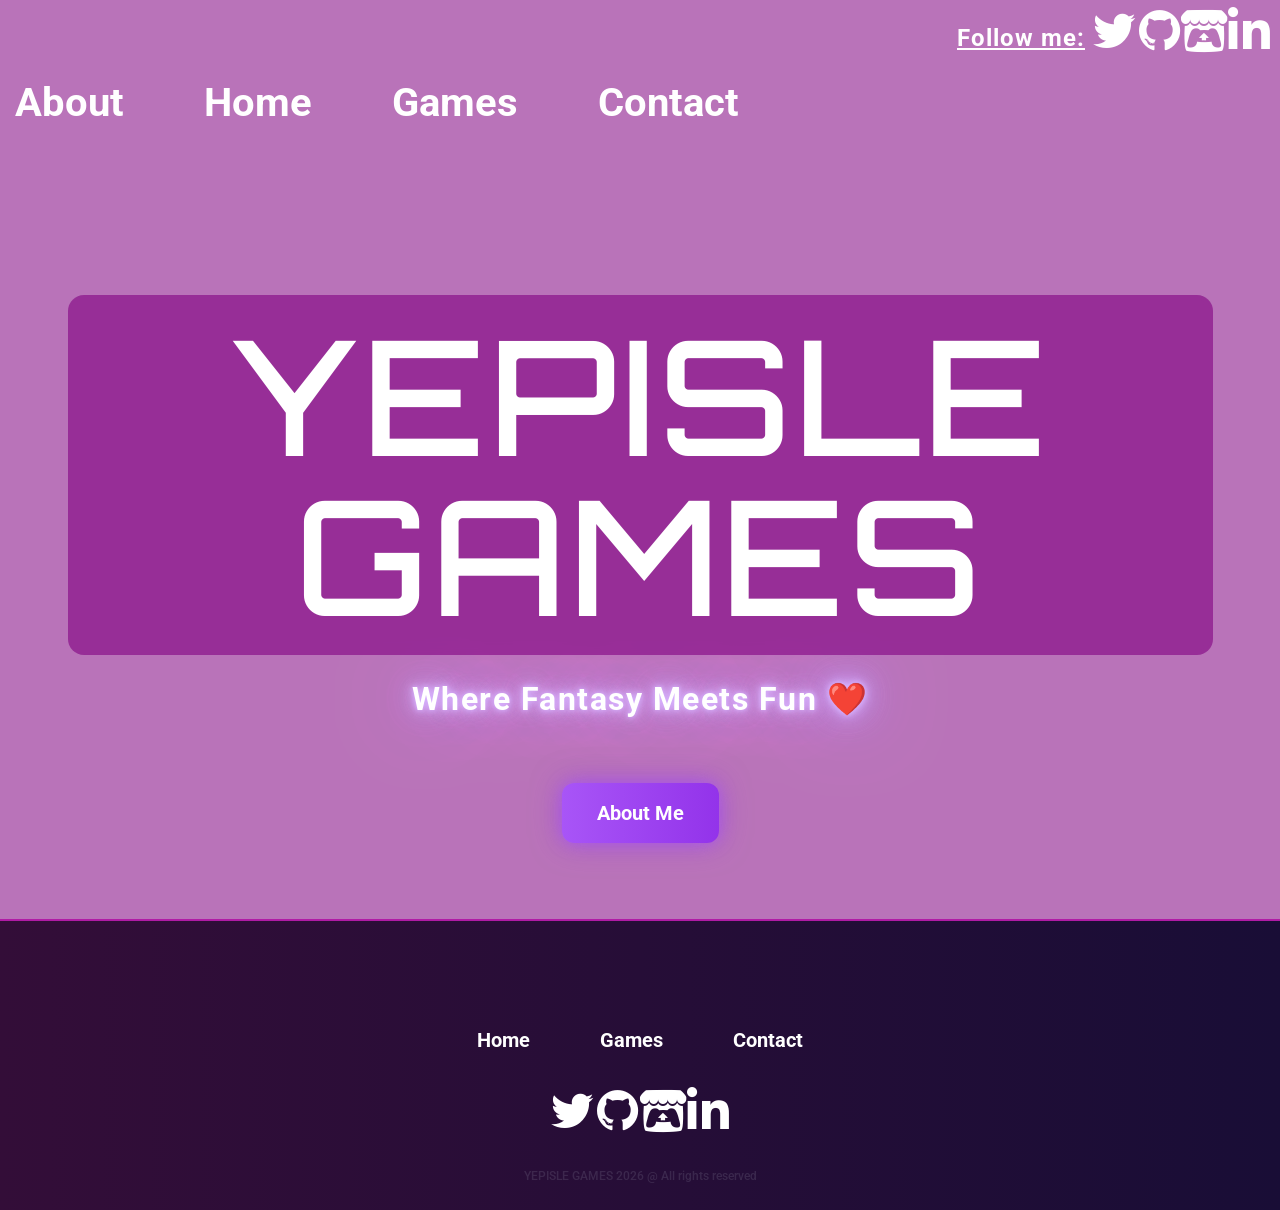
==== index.html @ f9cee33e "Add files via upload" ====
﻿ <!DOCTYPE html>
<html lang="zxx">
<head>
	<title>Yepisle Games</title>
	<meta charset="UTF-8">
	<meta name="description" content="EndGam Gaming Magazine Template">
	<meta name="keywords" content="endGam,gGaming, magazine, html">
	<meta name="viewport" content="width=device-width, initial-scale=1.0">
	<!-- Favicon -->
	<link href="img/icon.ico" rel="shortcut icon"/>

	<!-- Google Font -->
	<link href="https://fonts.googleapis.com/css?family=Roboto:400,400i,500,500i,700,700i,900,900i" rel="stylesheet">
	<link rel="stylesheet" href="https://cdnjs.cloudflare.com/ajax/libs/font-awesome/6.4.0/css/all.min.css">
	<link href="https://fonts.googleapis.com/css2?family=Orbitron:wght@600;800&display=swap" rel="stylesheet">


	<!-- Stylesheets -->
	<link rel="stylesheet" href="css/bootstrap.min.css"/>
	<link rel="stylesheet" href="css/font-awesome.min.css"/>
	<link rel="stylesheet" href="css/slicknav.min.css"/>
	<link rel="stylesheet" href="css/owl.carousel.min.css"/>
	<link rel="stylesheet" href="css/magnific-popup.css"/>
	<link rel="stylesheet" href="css/animate.css"/>

	<!-- Main Stylesheets -->
	<link rel="stylesheet" href="css/style.css"/>
	<style>
   @keyframes neonPulse {
    0% {
        text-shadow:
        0 0 5px #ff00ff,
        0 0 10px #ff00ff,
        0 0 20px #ff00ff;
        opacity: 0.8;
    }
    50% {
        text-shadow:
        0 0 10px #ff00ff,
        0 0 20px #ff00ff,
        0 0 40px #ff00ff,
        0 0 80px #ff00ff;
        opacity: 1;
    }
    100% {
        text-shadow:
        0 0 5px #ff00ff,
        0 0 10px #ff00ff,
        0 0 20px #ff00ff;
        opacity: 0.85;
    }


}
@keyframes purpleNeon {
  0% {
    text-shadow:
      0 0 6px #a855f7,
      0 0 12px #9333ea,
      0 0 24px #7c3aed;
    opacity: 0.85;
  }
  100% {
    text-shadow:
      0 0 10px #c084fc,
      0 0 20px #a855f7,
      0 0 40px #7c3aed,
      0 0 80px #6d28d9;
    opacity: 1;
  }
}
.hero-title {
  font-family: 'Orbitron', sans-serif;
  font-size: 64px;
  letter-spacing: 4px;
  text-transform: uppercase;
  color: #f5e9ff;
  animation: purpleNeon 2.5s infinite alternate;
  background: rgba(120, 60, 180, 0.15);
  padding: 20px 40px;
  border-radius: 16px;
  backdrop-filter: blur(6px);
}
.hero-title {
  margin-top: 93px;
}

/* Neon efektli slogan */

/* Neon efektli slogan açık mor */
.hero-slogan {
    color: #fff; /* ana yazı beyaz */
    font-size: 32px;
    font-weight: bold;
    text-align: center;
    margin-top: 20px;
    letter-spacing: 1.5px;
    text-shadow:
        0 0 5px #d8b3ff,
        0 0 10px #d8b3ff,
        0 0 20px #d8b3ff,
        0 0 40px #b788ff,
        0 0 80px #b788ff;
    animation: neonGlow 2s ease-in-out infinite alternate;
}

/* Neon parlama animasyonu */
@keyframes neonGlow {
    0% {
        text-shadow:
            0 0 5px #d8b3ff,
            0 0 10px #d8b3ff,
            0 0 20px #d8b3ff,
            0 0 40px #b788ff,
            0 0 80px #b788ff;
    }
    50% {
        text-shadow:
            0 0 10px #d8b3ff,
            0 0 20px #d8b3ff,
            0 0 30px #d8b3ff,
            0 0 50px #b788ff,
            0 0 100px #b788ff;
    }
    100% {
        text-shadow:
            0 0 5px #d8b3ff,
            0 0 10px #d8b3ff,
            0 0 20px #d8b3ff,
            0 0 40px #b788ff,
            0 0 80px #b788ff;
    }
}
.hero-btn {
    display: inline-block;
    margin-top: 30px;
    padding: 15px 35px;
    font-size: 20px;
    font-weight: bold;
    color: #fff;
    background: linear-gradient(90deg, #a855f7, #9333ea);
    border-radius: 12px;
    text-decoration: none;
    box-shadow: 0 0 15px rgba(168, 85, 247, 0.7), 0 0 30px rgba(147, 51, 234, 0.5);
    transition: all 0.3s ease-in-out;
}

.hero-btn:hover {
    transform: translateY(-5px);
    box-shadow: 0 0 25px rgba(168, 85, 247, 0.9), 0 0 50px rgba(147, 51, 234, 0.7);
}



.video-hero {
    position: relative;
    overflow: hidden;
}

.bg-video {
    position: absolute;
    top: 50%;
    left: 50%;
    min-width: 100%;
    min-height: 100%;
    transform: translate(-50%, -50%);
    object-fit: cover;
    z-index: -2;
}

/* Dark overlay — yazıların okunaklı kalması için */
.video-hero::after {
    content: "";
    position: absolute;
    inset: 0;
    background: rgba(128, 0, 128, 0.55); /* Siyah yerine mor overlay */
    z-index: -1;
}

/* Yazıları öne al */
.video-hero .container {
    position: relative;
    z-index: 5;
}


    .main-menu {
    display: flex; /* linkleri yatay sırala */
    gap: 40px; /* linkler arasındaki boşluk, isteğe göre değiştir */
    list-style: none; /* bulletları kaldır */
    margin: 0;
    padding: 0;
}

.main-menu li a {
    text-decoration: none;
    color: #fff;
    font-weight: bold;
    font-size: 40px;
    padding: 0; /* varsa ekstra padding’i sıfırla */
}


.hero-title {
  font-family: 'Orbitron', sans-serif;
  font-size: 64px;
  letter-spacing: 4px;
  text-transform: uppercase;
  color: #f5e9ff;
  animation: purpleNeon 2.5s infinite alternate;

  /* Yeni ekleme: arka plan mor */
  background: rgba(128, 0, 128, 0.6); /* Mor, yarı şeffaf */
  padding: 20px 40px;
  border-radius: 16px;
  backdrop-filter: blur(6px);
  margin-top: 93px;
}
</style>

	<!--[if lt IE 9]>
		  <script src="https://oss.maxcdn.com/html5shiv/3.7.2/html5shiv.min.js"></script>
	  <script src="https://oss.maxcdn.com/respond/1.4.2/respond.min.js"></script>
	<![endif]-->

</head>
<body>
	<!-- Page Preloder -->
	<div id="preloder">
		<div class="loader"></div>
	</div>

	<!-- Header section -->
	<header class="header-section">
		<div class="header-warp">
			<div class="header-social d-flex justify-content-end">
				<p style="color: #fff; text-decoration: underline; font-weight: bold; font-size: 24px; letter-spacing: 1px;">Follow me:</p>


				
				<a href="https://x.com/yepislegames"target="_blank"><i class="fa fa-twitter fa-4x"></i></a>
				<a href="https://github.com/yepislegames"target="_blank"><i class="fa fa-github fa-4x"></i></a>
				<a href="https://yepislegames.itch.io/" target="_blank">
                   <i class="fab fa-itch-io fa-4x"></i> 
                 </a>
				  <a href="https://www.linkedin.com/in/yepisle-games-550ba0385/" target="_blank">
                    <i class="fab fa-linkedin fa-4x"></i>
                  </a>
			</div>
			<div class="header-bar-warp d-flex">
				<!-- site logo -->
				<a href="index.html" class="site-logo">
					<img src="./img/logo.png" alt="" style="width:300px; height:auto; 
                    filter: brightness(1.2) drop-shadow(0 0 10px rgba(255,255,255,0.5));animation: neonPulse 2.2s infinite alternate;">
					
                
                     
				</a>
				<nav class="top-nav-area w-100">
					
					<!-- Menu -->
					<!-- Menu -->
                  <ul class="main-menu primary-menu" style="display:flex; gap:40px; list-style:none; margin:0; padding:0;">
                    <li><a href="About.html" style="font-size: 40px; font-weight: bold; color:#fff; text-decoration:none;">About</a></li>
                     <li><a href="index.html" style="font-size: 40px; font-weight: bold; color:#fff; text-decoration:none;">Home</a></li>
                     <li><a href="games.html" style="font-size: 40px; font-weight: bold; color:#fff; text-decoration:none;">Games</a></li>
                     <li><a href="contact.html" style="font-size: 40px; font-weight: bold; color:#fff; text-decoration:none;">Contact</a></li>
</ul>

				</nav>
			</div>
		</div>
	</header>
	<!-- Header section end -->


	<!-- Hero section -->
	<section class="hero-section overflow-hidden">
		<div class="hero-slider owl-carousel">
			<div class="hero-item set-bg d-flex align-items-center justify-content-center text-center video-hero" >
			
				<div class="container">

					<h2 class="hero-title"class="hero-title">
                    YEPISLE GAMES
                    </h2>


					 <div class="hero-slogan">
                        Where Fantasy Meets Fun ❤️
                     </div>
                    <div style="
                       text-align: center;       /* ortalamak için */
                       color: #fff;              /* beyaz yazı */
                       font-size: 32px;          /* istediğin boyut */
                      font-weight: 800;         /* kalın yazı */
                     margin: 0 auto 30px auto; /* üstten ve alttan boşluk */
                    ">
                        
                     </div>

					<a href="About.html" class="hero-btn">About Me</a>

				</div>
			</div>
			
	</section>
	<!-- Hero section end-->


	<!-- Intro section end -->


	


	


	


	<!-- Footer section -->
	<footer class="footer-section">
		<div class="container">
			
			<a href="#" class="footer-logo">
				<img src="./img/logo.png" alt="">
			</a>
			<ul class="main-menu footer-menu" style="display:flex; justify-content:center; gap:30px; list-style:none; margin:20px 0; padding:0;">
                <li><a href="index.html" style="color:#fff; font-weight:bold; font-size:20px; text-decoration:none;">Home</a></li>
                 <li><a href="games.html" style="color:#fff; font-weight:bold; font-size:20px; text-decoration:none;">Games</a></li>
                <li><a href="contact.html" style="color:#fff; font-weight:bold; font-size:20px; text-decoration:none;">Contact</a></li>
           </ul>

			<div class="footer-social d-flex justify-content-center">
				<a href="https://x.com/yepislegames"target="_blank"><i class="fa fa-twitter fa-4x"></i></a>
				<a href="https://github.com/yepislegames"target="_blank"><i class="fa fa-github fa-4x"></i></a>
                <a href="https://yepislegames.itch.io/" target="_blank">
                   <i class="fab fa-itch-io fa-4x"></i> 
                 </a> 
				  <a href="https://www.linkedin.com/in/yepisle-games-550ba0385/" target="_blank">
                    <i class="fab fa-linkedin fa-4x"></i>
                  </a>
                
			</div>
			<div class="copyright"><a href="">YEPISLE GAMES</a> 2026 @ All rights reserved</div>
		</div>
	</footer>
	<!-- Footer section end -->


	<!--====== Javascripts & Jquery ======-->
	<script src="js/jquery-3.2.1.min.js"></script>
	<script src="js/bootstrap.min.js"></script>
	<script src="js/jquery.slicknav.min.js"></script>
	<script src="js/owl.carousel.min.js"></script>
	<script src="js/jquery.sticky-sidebar.min.js"></script>
	<script src="js/jquery.magnific-popup.min.js"></script>
	<script src="js/main.js"></script>

	</body>
</html>
---- css/style.css ----
﻿/* =================================
------------------------------------
  EndGam - Gaming Magazine Template
  Version: 1.0
 ------------------------------------
 ====================================*/



/*----------------------------------------*/
/* Template default CSS
/*----------------------------------------*/

html,
body {
	height: 100%;
	font-family: 'Roboto', sans-serif;
	-webkit-font-smoothing: antialiased;
	font-smoothing: antialiased;
}

h1,
h2,
h3,
h4,
h5,
h6 {
	margin: 0;
	color: #111111;
	font-weight: 500;
}

h1 {
	font-size: 70px;
}

h2 {
	font-size: 36px;
}

h3 {
	font-size: 30px;
}

h4 {
	font-size: 24px;
}

h5 {
	font-size: 18px;
}

h6 {
	font-size: 16px;
}

p {
	font-size: 15px;
	color: #585858;
	line-height: 1.6;
	font-weight: 500;
}

img {
	max-width: 100%;
}

input:focus,
select:focus,
button:focus,
textarea:focus {
	outline: none;
}

a:hover,
a:focus {
	text-decoration: none;
	outline: none;
}

ul,
ol {
	padding: 0;
	margin: 0;
}

::-webkit-input-placeholder {
	color: #fff;
	font-style: italic;
	text-transform: uppercase;
}

:-ms-input-placeholder {
	color: #fff;
	font-style: italic;
	text-transform: uppercase;
}

::-ms-input-placeholder {
	color: #fff;
	font-style: italic;
	text-transform: uppercase;
}

::placeholder {
	color: #fff;
	font-style: italic;
	text-transform: uppercase;
}

/*---------------------
  Helper CSS
-----------------------*/

.section-title h2 {
	font-size: 30px;
	text-transform: uppercase;
	font-weight: 700;
	font-style: italic;
}

.set-bg {
	background-repeat: no-repeat;
	background-size: cover;
	background-position: top center;
}

.spad {
	padding-top: 105px;
	padding-bottom: 105px;
}

.text-white h1,
.text-white h2,
.text-white h3,
.text-white h4,
.text-white h5,
.text-white h6,
.text-white p,
.text-white span,
.text-white li,
.text-white a {
	color: #fff;
}

/*---------------------
  Commom elements
-----------------------*/

/* buttons */

.site-btn {
	display: inline-block;
	border: none;
	font-size: 14px;
	font-weight: 700;
	font-style: italic;
	min-width: 186px;
	padding: 24px 30px;
	border-radius: 0;
	text-transform: uppercase;
	color: #081624;
	line-height: normal;
	cursor: pointer;
	text-align: center;
	background: #fff;
	position: relative;
	z-index: 1;
}

.site-btn img {
	position: relative;
	left: 13px;
	width: auto !important;
	display: inline-block !important;
}

.site-btn:after,
.site-btn:before {
	position: absolute;
	content: "";
	width: 100%;
	height: 100%;
	left: 9px;
	top: 10px;
	background: #b01ba5;
	z-index: -2;
	-webkit-box-shadow: 0 0 9px 3px rgba(226, 30, 228, 0.24);
	box-shadow: 0 0 9px 3px rgba(226, 30, 228, 0.24);
}

.site-btn:before {
	left: 0;
	top: 0;
	background: #fff;
	z-index: -1;
}

.site-btn:hover {
	color: #081624;
}

/* Preloder */

#preloder {
	position: fixed;
	width: 100%;
	height: 100%;
	top: 0;
	left: 0;
	z-index: 999999;
	background: #000;
}

.loader {
	width: 40px;
	height: 40px;
	position: absolute;
	top: 50%;
	left: 50%;
	margin-top: -13px;
	margin-left: -13px;
	border-radius: 60px;
	animation: loader 0.8s linear infinite;
	-webkit-animation: loader 0.8s linear infinite;
}

@keyframes loader {
	0% {
		-webkit-transform: rotate(0deg);
		transform: rotate(0deg);
		border: 4px solid #f44336;
		border-left-color: transparent;
	}
	50% {
		-webkit-transform: rotate(180deg);
		transform: rotate(180deg);
		border: 4px solid #673ab7;
		border-left-color: transparent;
	}
	100% {
		-webkit-transform: rotate(360deg);
		transform: rotate(360deg);
		border: 4px solid #f44336;
		border-left-color: transparent;
	}
}

@-webkit-keyframes loader {
	0% {
		-webkit-transform: rotate(0deg);
		border: 4px solid #f44336;
		border-left-color: transparent;
	}
	50% {
		-webkit-transform: rotate(180deg);
		border: 4px solid #673ab7;
		border-left-color: transparent;
	}
	100% {
		-webkit-transform: rotate(360deg);
		border: 4px solid #f44336;
		border-left-color: transparent;
	}
}

/*------------------
  Header section
---------------------*/

.header-section {
	position: absolute;
	width: 100%;
	left: 0;
	top: 0;
	z-index: 99;
	padding: 15px 15px 0;
}

.header-warp {
	max-width: 1496px;
	margin: 0 auto;
}

.header-social p,
.footer-social p,
.geme-social-share p {
	display: inline-block;
	color: #9190a5;
	font-size: 20px;
	padding-top: 4px;
}

.header-social a,
.footer-social a,
.geme-social-share a {
	display: -ms-inline-flex;
	display: -webkit-inline-box;
	display: -ms-inline-flexbox;
	display: inline-flex;
	width: 32px;
	height: 32px;
	-webkit-box-align: center;
	-ms-flex-align: center;
	align-items: center;
	-webkit-box-pack: center;
	-ms-flex-pack: center;
	justify-content: center;
	border-radius: 50%;
	color: #fff;
	font-size: 12px;
	margin-left: 13px;
	-webkit-transition: all 0.3s;
	-o-transition: all 0.3s;
	transition: all 0.3s;
}

.header-social a:hover,
.footer-social a:hover,
.geme-social-share a:hover {
	background: #b01ba5;
}

.header-bar-warp {
	background: transparent;
	box-shadow: none;
}

.site-logo {
	float: left;
}

.user-panel {
	float: right;
	font-size: 16px;
	font-weight: 500;
	color: #fff;
	padding-top: 3px;
}

.user-panel a {
	color: #fff;
}

.user-panel a:hover {
	color: #b01ba5;
}

.main-menu {
	list-style: none;
	text-align: center;
	padding-top: 3px;
}

.main-menu li {
	display: inline-block;
	position: relative;
}

.main-menu li a {
	display: block;
	font-size: 16px;
	font-weight: 500;
	color: #fff;
	margin-right: 40px;
	padding-bottom: 28px;
	position: relative;
	padding-right: 20px;
}

.main-menu li a:after {
	position: absolute;
	content: "";
	width: 20px;
	height: 20px;
	right: 0;
	top: 1px;
	background-image: url("../img/icons/arrow-down.png");
	background-repeat: no-repeat;
	background-position: right center;
}

.main-menu li a i {
	color: #928d92;
	margin-left: 5px;
}

.main-menu li a:hover {
	color: #b01ba5;
}

.main-menu li a:hover:after {
	background-image: url("../img/icons/arrow-down-color.png");
}

.main-menu li a:hover i {
	color: #b01ba5;
}

.main-menu li:hover .sub-menu {
	visibility: visible;
	opacity: 1;
	margin-top: 0;
}

.main-menu li:hover>a {
	color: #b01ba5;
}

.main-menu li:hover>a:after {
	background-image: url("../img/icons/arrow-down-color.png");
}

.main-menu li .sub-menu {
	position: absolute;
	list-style: none;
	text-align: left;
	width: 220px;
	left: 0;
	top: 100%;
	padding: 20px 0;
	visibility: hidden;
	opacity: 0;
	margin-top: 50px;
	background: #fff;
	z-index: 99;
	-webkit-transition: all 0.4s;
	-o-transition: all 0.4s;
	transition: all 0.4s;
	-webkit-box-shadow: 2px 7px 20px rgba(0, 0, 0, 0.4);
	box-shadow: 2px 7px 20px rgba(0, 0, 0, 0.4);
}

.main-menu li .sub-menu li {
	display: block;
}

.main-menu li .sub-menu li a {
	display: block;
	color: #000;
	margin-right: 0;
	padding: 8px 30px;
}

.main-menu li .sub-menu li a:after {
	display: none;
}

.main-menu li .sub-menu li a:hover {
	color: #b01ba5;
}

.slicknav_menu {
	display: none;
}

/*------------------
  Hero section
---------------------*/

.hero-slider .owl-dots {
	display: -ms-flex;
	display: -webkit-box;
	display: -ms-flexbox;
	display: flex;
	z-index: 2;
	left: calc(50% - 740px);
	bottom: 38px;
	position: relative;
	width: 1496px;
	position: absolute;
}

.hero-slider .owl-dots .owl-dot {
	width: 44px;
	height: 44px;
	border-radius: 50%;
	font-size: 16px;
	font-weight: 500;
	border: 2px solid transparent;
	color: #fff;
	display: -ms-inline-flex;
	display: -webkit-inline-box;
	display: -ms-inline-flexbox;
	display: inline-flex;
	-webkit-box-align: center;
	-ms-flex-align: center;
	align-items: center;
	-webkit-box-pack: center;
	-ms-flex-pack: center;
	justify-content: center;
}

.hero-slider .owl-dots .owl-dot.active {
	color: #b01ba5;
	border: 2px solid #b01ba5;
}

.hero-slider .owl-nav {
	margin-top: -24px;
	display: block;
}

.hero-slider .owl-nav .owl-next {
	position: absolute;
	top: 50%;
	right: 100px;
}

.hero-item {
	height: 921px;
	padding-top: 125px;
	border-bottom: 2px solid #b01ba5;
}

.hero-item h2 {
	font-size: 160px;
	color: #fff;
	font-weight: 500;
	line-height: 1;
	position: relative;
	top: 100px;
	opacity: 0;
}

.hero-item p {
	font-size: 24px;
	color: rgba(255, 255, 255, 0.4);
	font-weight: 500;
	opacity: 0.39;
	margin-bottom: 70px;
	position: relative;
	top: 80px;
	opacity: 0;
}

.hero-item .site-btn {
	position: relative;
	top: 50px;
	opacity: 0;
}

.hero-slider .owl-item.active .hero-item h2,
.hero-slider .owl-item.active .hero-item p,
.hero-slider .owl-item.active .hero-item .site-btn {
	top: 0;
	opacity: 1;
}

.hero-slider .owl-item.active .hero-item h2 {
	-webkit-transition: all 0.5s ease 0.4s;
	-o-transition: all 0.5s ease 0.4s;
	transition: all 0.5s ease 0.4s;
}

.hero-slider .owl-item.active .hero-item p {
	-webkit-transition: all 0.5s ease 0.6s;
	-o-transition: all 0.5s ease 0.6s;
	transition: all 0.5s ease 0.6s;
}

.hero-slider .owl-item.active .hero-item .site-btn {
	-webkit-transition: all 0.5s ease 0.8s;
	-webkit-transition: all 0.5s ease 0.8s;
	-o-transition: all 0.5s ease 0.8s;
	transition: all 0.5s ease 0.8s;
}

.hero-slider .owl-item.active .hero-item .offer-card {
	opacity: 1;
	-webkit-transform: rotate(0deg);
	-ms-transform: rotate(0deg);
	transform: rotate(0deg);
	-webkit-transition: all 0.5s ease 1s;
	-webkit-transition: all 0.5s ease 1s;
	-o-transition: all 0.5s ease 1s;
	transition: all 0.5s ease 1s;
}

/* ----------------
  Intro section
---------------------*/

.intro-section {
	background: #0c062e;
	padding: 115px 0;
}

.text-box .top-meta {
	font-size: 18px;
	font-weight: 500;
	margin-bottom: 20px;
}

.text-box .top-meta a {
	color: #b01ba5;
}

.text-box h3 {
	margin-bottom: 40px;
	max-width: 370px;
}

.text-box p {
	font-size: 15px;
	font-weight: 500;
	color: #68647d;
	margin-bottom: 35px;
}

.text-box .read-more {
	font-size: 15px;
	text-transform: uppercase;
	font-weight: 700;
	font-style: italic;
	color: #fff;
}

.text-box .read-more img {
	margin-left: 13px;
}

/* ----------------
 Blog Section
---------------------*/

.blog-section {
	/* Permalink - use to edit and share this gradient: http://colorzilla.com/gradient-editor/#501755+0,2d1854+100 */
	background: #501755;
	/* Old browsers */
	/* FF3.6-15 */
	background: -webkit-linear-gradient(45deg, #501755 0%, #2d1854 100%);
	/* Chrome10-25,Safari5.1-6 */
	background: -o-linear-gradient(45deg, #501755 0%, #2d1854 100%);
	background: linear-gradient(45deg, #501755 0%, #2d1854 100%);
	/* W3C, IE10+, FF16+, Chrome26+, Opera12+, Safari7+ */
	filter: progid:DXImageTransform.Microsoft.gradient( startColorstr='#501755', endColorstr='#2d1854', GradientType=1);
	/* IE6-9 fallback on horizontal gradient */
}

.blog-section .section-title {
	margin-bottom: 25px;
}

.blog-filter {
	list-style: none;
	display: block;
}

.blog-filter li {
	display: inline-block;
}

.blog-filter li a {
	display: block;
	color: #fff;
	padding: 16px 36px;
	font-size: 16px;
	font-weight: 700;
	background: #6f2b95;
	line-height: 1.1;
	margin-right: 7px;
	-webkit-transition: all 0.3s;
	-o-transition: all 0.3s;
	transition: all 0.3s;
	margin-bottom: 10px;
}

.blog-filter li a:hover {
	background: #b01ba5;
}

.blog-item {
	margin-top: 86px;
}

.blog-item .blog-thumb {
	width: 362px;
	float: left;
	margin-right: 30px;
}

.blog-item .text-box {
	overflow: hidden;
}

.blog-item .text-box p {
	margin-bottom: 42px;
}

.widget-item {
	margin-bottom: 85px;
}

.widget-item:last-child {
	margin-bottom: 0;
}

.widget-item .widget-title {
	color: #fff;
	text-transform: uppercase;
	font-weight: 700;
	font-style: italic;
	padding-left: 38px;
	margin-bottom: 48px;
}

.trending-widget .tw-item {
	margin-bottom: 38px;
}

.trending-widget .tw-item:last-child {
	margin-bottom: 0;
}

.trending-widget .tw-thumb {
	float: left;
	margin-right: 17px;
	overflow: hidden;
}

.trending-widget .tw-text .tw-meta {
	color: #68647d;
	font-size: 12px;
	font-weight: 500;
	margin-bottom: 7px;
}

.trending-widget .tw-text .tw-meta a {
	color: #b01ba5;
}

.trending-widget .tw-text h5 {
	font-size: 18px;
	color: #fff;
	line-height: 1.5;
}

.categories-widget {
	background: #34164b;
	padding: 55px 0 25px;
}

.categories-widget ul {
	list-style: none;
	padding: 0 38px;
}

.categories-widget ul li {
	display: block;
}

.categories-widget ul li a {
	display: inline-block;
	position: relative;
	font-size: 16px;
	color: #68647d;
	font-weight: 500;
	margin-bottom: 15px;
	padding-right: 19px;
	-webkit-transition: all 0.2s;
	-o-transition: all 0.2s;
	transition: all 0.2s;
	background-image: url("../img/icons/double-arrow.png");
	background-repeat: no-repeat;
	background-position: right -120% center;
	background-size: 11px;
}

.categories-widget ul li a:hover {
	color: #b01ba5;
	background-position: right center;
}

.search-widget {
	position: relative;
}

.search-widget input {
	width: 100%;
	height: 40px;
	border: none;
	border-bottom: 2px solid #72628b;
	background: none;
	padding-right: 60px;
	color: #fff;
}

.search-widget button {
	position: absolute;
	right: 0;
	top: 0;
	color: #b01ba5;
	font-weight: 700;
	font-size: 14px;
	font-style: italic;
	cursor: pointer;
	background: none;
	border: none;
	text-transform: uppercase;
}

.latest-comments .lc-item {
	margin-bottom: 30px;
}

.latest-comments .lc-item:last-child {
	margin-bottom: 0;
}

.latest-comments .lc-item .lc-avatar {
	width: 64px;
	height: 64px;
	border-radius: 50%;
	float: left;
	margin-right: 12px;
}

.latest-comments .lc-item .tw-text {
	padding-top: 10px;
	font-size: 16px;
	color: #fff;
	font-weight: 500;
}

.latest-comments .lc-item .tw-text a {
	color: #b01ba5;
}

.latest-comments .lc-item .tw-text span {
	color: #68647d;
}

/* --------------------
  Intro video section
-----------------------*/

.intro-video-section {
	height: 757px;
	position: relative;
}

.video-play-btn {
	position: absolute;
	left: calc(50% - 61px);
	top: calc(50% - 61px);
	width: 122px;
	height: 122px;
	text-align: center;
	padding-top: 35px;
	border-radius: 50%;
	background: rgba(255, 255, 255, 0.16);
}

.video-text {
	margin-bottom: 80px;
	padding: 27px 0;
	padding-left: 25px;
	position: relative;
}

.video-text h2 {
	font-size: 48px;
	text-transform: uppercase;
	font-style: italic;
	font-weight: 700;
	color: #fff;
	margin-bottom: 1px;
}

.video-text p {
	font-size: 18px;
	color: #a3a1b3;
	font-weight: 500;
	margin-bottom: 0;
}

.video-text:after {
	position: absolute;
	content: "";
	width: 9px;
	height: 100%;
	left: -22px;
	top: 0;
	border-left: 3px solid #de46d6;
	background: #fff;
	-webkit-box-shadow: 0 0 9px 3px rgba(226, 30, 228, 0.5);
	box-shadow: 0 0 9px 3px rgba(226, 30, 228, 0.5);
}

/* ----------------
  Featured section
---------------------*/

.featured-section {
	position: relative;
	overflow: hidden;
}

.featured-bg {
	width: calc(50% - 156px);
	float: left;
	height: 100%;
	left: 0;
	right: 0;
	position: absolute;
}

.featured-box {
	float: right;
	width: calc(50% + 156px);
	background: #fff;
	padding: 100px 50px 130px 79px;
	background-color:transparent; /* Şeffaf yapar */
}

.featured-box .text-box {
	max-width: 810px;
}

.featured-box .text-box .top-meta {
	color: #68647d;
}

.featured-box .text-box h3 {
	font-size: 60px;
	max-width: 100%;
}

.featured-box .text-box p {
	font-size: 16px;
}

.featured-box .text-box .read-more {
	color: #251e2f;
}

.gradient-bg,
.newsletter-section {
	background: #3e0f3d;
	/* Old browsers */
	/* FF3.6-15 */
	background: -webkit-linear-gradient(left, #3e0f3d 0%, #1c0f3b 100%);
	/* Chrome10-25,Safari5.1-6 */
	background: -webkit-gradient(linear, left top, right top, from(#3e0f3d), to(#1c0f3b));
	background: -o-linear-gradient(left, #3e0f3d 0%, #1c0f3b 100%);
	background: linear-gradient(to right, #3e0f3d 0%, #1c0f3b 100%);
	/* W3C, IE10+, FF16+, Chrome26+, Opera12+, Safari7+ */
	filter: progid:DXImageTransform.Microsoft.gradient( startColorstr='#3e0f3d', endColorstr='#1c0f3b', GradientType=1);
	/* IE6-9 */
}

/* --------------------
  Newsletter section
----------------------*/

.newsletter-section {
	padding: 108px 0 95px;
	text-align: center;
}

.newsletter-section h2 {
	font-size: 48px;
	color: #fff;
	font-weight: 700;
	font-style: italic;
	text-transform: uppercase;
	margin-bottom: 73px;
}

.newsletter-form {
	padding-left: 56px;
}

.newsletter-form input {
	font-size: 14px;
	font-weight: 700;
	font-style: italic;
	color: #fff;
	width: 787px;
	border: none;
	border-bottom: 2px solid #9b91a6;
	background: none;
	height: 63px;
	margin-right: 26px;
}

/* ----------------
  Footer section
---------------------*/

.footer-section {
	text-align: center;
	/* Permalink - use to edit and share this gradient: http://colorzilla.com/gradient-editor/#330d38+0,190d36+100 */
	background: #330d38;
	/* Old browsers */
	/* FF3.6-15 */
	background: -webkit-linear-gradient(left, #330d38 0%, #190d36 100%);
	/* Chrome10-25,Safari5.1-6 */
	background: -webkit-gradient(linear, left top, right top, from(#330d38), to(#190d36));
	background: -o-linear-gradient(left, #330d38 0%, #190d36 100%);
	background: linear-gradient(to right, #330d38 0%, #190d36 100%);
	/* W3C, IE10+, FF16+, Chrome26+, Opera12+, Safari7+ */
	filter: progid:DXImageTransform.Microsoft.gradient( startColorstr='#330d38', endColorstr='#190d36', GradientType=1);
	/* IE6-9 */
}

.footer-section .container {
	position: relative;
	padding: 60px 15px 25px;
}

.footer-left-pic {
	position: absolute;
	left: -13px;
	bottom: 19px;
}

.footer-right-pic {
	position: absolute;
	right: 50px;
	bottom: 19px;
}

.footer-menu {
	padding-top: 62px;
}

.footer-menu li:last-child a {
	margin-right: 0;
}

.footer-social {
	padding-top: 20px;
	padding-bottom: 40px;
}

.footer-social a:first-child {
	margin-left: 0;
}

.copyright {
	font-size: 12px;
	font-weight: 500;
	color: #9190a5;
	opacity: 0.20;
}

.copyright a {
	color: #9190a5;
}

.copyright a:hover {
	text-decoration: underline;
}

/* ----------------
  Other Pages
=====================
---------------------*/

.page-top-section {
	height: 355px;
	padding-top: 0; /* boşluğu kaldır */
}

.page-info {
	max-width: 1496px;
	margin: 0 auto;
	font-size: 16px;
	color: #fff;
	padding-left: 60px;
}

.page-info h2 {
	color: #fff;
	font-size: 48px;
}

.site-breadcrumb a,
.site-breadcrumb span {
	font-style: italic;
	color: #fff;
	margin: 0 10px;
	font-weight: 700;
}

.site-breadcrumb a:first-child {
	margin-left: 0;
}

.site-breadcrumb span {
	color: #c313b7;
}

/* --------------
  Games Page
-----------------*/

.games-section {
	padding: 108px 0;
	/* Permalink - use to edit and share this gradient: http://colorzilla.com/gradient-editor/#501755+0,2d1854+100 */
	background: #501755;
	/* Old browsers */
	/* FF3.6-15 */
	background: -webkit-linear-gradient(45deg, #501755 0%, #2d1854 100%);
	/* Chrome10-25,Safari5.1-6 */
	background: -o-linear-gradient(45deg, #501755 0%, #2d1854 100%);
	background: linear-gradient(45deg, #501755 0%, #2d1854 100%);
	/* W3C, IE10+, FF16+, Chrome26+, Opera12+, Safari7+ */
	filter: progid:DXImageTransform.Microsoft.gradient( startColorstr='#501755', endColorstr='#2d1854', GradientType=1);
	/* IE6-9 fallback on horizontal gradient */
}

.game-filter {
	list-style: none;
	margin-bottom: 82px;
}

.game-filter li {
	display: inline-block;
	width: 40px;
	height: 34px;
	background: #503c6e;
	border-radius: 17px;
	-webkit-transition: all 0.3s;
	-o-transition: all 0.3s;
	transition: all 0.3s;
}

.game-filter li:hover {
	background: #c313b7;
}

.game-filter li a {
	font-size: 15px;
	font-weight: 700;
	color: #fff;
	display: block;
	width: 100%;
	height: 100%;
	text-align: center;
	padding-top: 7px;
}

.game-item {
	margin-bottom: 80px;
}

.game-item h5 {
	font-size: 20px;
	color: #fff;
	padding-top: 30px;
	margin-bottom: 20px;
}

.game-item .read-more {
	font-size: 15px;
	text-transform: uppercase;
	font-weight: 700;
	font-style: italic;
	color: #b01ba5;
}

.game-item .read-more img {
	margin-left: 13px;
}

.site-pagination {
	display: -ms-flex;
	display: -webkit-box;
	display: -ms-flexbox;
	display: flex;
}

.site-pagination a {
	width: 38px;
	height: 44px;
	border-radius: 50%;
	font-size: 16px;
	font-weight: 500;
	border: 2px solid transparent;
	color: #fff;
	display: -ms-inline-flex;
	display: -webkit-inline-box;
	display: -ms-inline-flexbox;
	display: inline-flex;
	-webkit-box-align: center;
	-ms-flex-align: center;
	align-items: center;
	-webkit-box-pack: center;
	-ms-flex-pack: center;
	justify-content: center;
	-webkit-transition: all 0.5s;
	-o-transition: all 0.5s;
	transition: all 0.5s;
}

.site-pagination a.active {
	width: 44px;
	margin: 0 10px;
	color: #b01ba5;
	border: 2px solid #b01ba5;
}

.site-pagination a.active:first-child {
	margin-left: 0;
}

.game-page-sideber .widget-item {
	margin-bottom: 55px;
}

/* ------------------
  Game single Page
---------------------*/

.games-single-page,
.review-section,
.blog-page,
.contact-page {
	padding: 104px 0;
	/* Permalink - use to edit and share this gradient: http://colorzilla.com/gradient-editor/#501755+0,2d1854+100 */
	background: #501755;
	/* Old browsers */
	/* FF3.6-15 */
	background: -webkit-linear-gradient(45deg, #501755 0%, #2d1854 100%);
	/* Chrome10-25,Safari5.1-6 */
	background: -o-linear-gradient(45deg, #501755 0%, #2d1854 100%);
	background: linear-gradient(45deg, #501755 0%, #2d1854 100%);
	/* W3C, IE10+, FF16+, Chrome26+, Opera12+, Safari7+ */
	filter: progid:DXImageTransform.Microsoft.gradient( startColorstr='#501755', endColorstr='#2d1854', GradientType=1);
	/* IE6-9 fallback on horizontal gradient */
}


.game-single-preview {
	margin-bottom: 108px;
}

.game-single-content .gs-meta {
	font-size: 18px;
	color: #68647d;
	font-weight: 500;
	margin-bottom: 20px;
}

.game-single-content .gs-meta a {
	color: #b01ba5;
}

.game-single-content .gs-title {
	font-size: 60px;
	color: #fff;
	margin-bottom: 40px;
}

.game-single-content h4 {
	color: #b01ba5;
	margin-bottom: 20px;
}

.game-single-content p {
	font-size: 16px;
	font-weight: 500;
	color: #68647d;
	line-height: 1.8;
	margin-bottom: 70px;
}

.rating-widget {
	background: #34164b;
	padding: 55px 0 30px;
}

.rating-widget ul {
	list-style: none;
	padding: 0 38px;
	margin-bottom: 30px;
}

.rating-widget ul li {
	display: block;
	font-size: 16px;
	color: #b01ba5;
	font-weight: 500;
	margin-bottom: 10px;
}

.rating-widget ul li span {
	float: right;
	color: #68647d;
}
/* ----------------
  Contact page: Metin solda, logo sağda
---------------------*/

.contact-text.d-flex {
    display: flex;
    justify-content: space-between;
    align-items: flex-start;
    flex-wrap: wrap; /* Küçük ekranlarda alt alta geçmesini sağlar */
}

.contact-text-left {
    max-width: 60%; /* Metinler solda yer kaplasın */
    text-align: left;
}

.contact-logo img {
    width: 300px; /* Logo boyutu */
    height: auto;
    filter: brightness(2.2) drop-shadow(0 0 10px rgba(255,255,255,0.5));
}

@media (max-width: 767px) {
    .contact-text-left,
    .contact-logo {
        max-width: 100%;
        text-align: center;
        margin-bottom: 20px;
    }
}


.rating-widget h5 {
	text-align: right;
	font-size: 36px;
	color: #fff;
	font-weight: 900;
	padding-right: 38px;
}

.rating-widget h5 i {
	font-weight: 500;
	font-size: 16px;
	font-style: italic;
	color: #65607b;
	text-transform: uppercase;
	margin-right: 18px;
}

.rating-widget h5 span {
	color: #b01ba5;
}

.testimonials-widget {
	background: #34164b;
	padding: 55px 0 50px;
}

.testimonials-widget .testim-text {
	padding: 0 30px;
}

.testimonials-widget .testim-text p {
	font-size: 16px;
	font-weight: 500;
	color: #68647d;
	line-height: 1.8;
	margin-bottom: 40px;
}

.testimonials-widget .testim-text h6 {
	color: #68647d;
	padding-left: 15px;
}

.testimonials-widget .testim-text h6 span {
	color: #b01ba5;
}

.game-author-section {
	background: #3a1854;
	padding: 51px 0;
	overflow: hidden;
}

.game-author-pic {
	width: 117px;
	height: 117px;
	border-radius: 50%;
	float: left;
	margin-right: 55px;
}

.game-author-info {
	overflow: hidden;
	padding-top: 10px;
}

.game-author-info h4 {
	color: #fff;
	margin-bottom: 20px;
}

.game-author-info h4 span {
	color: #b01ba5;
}

.game-author-info p {
	font-size: 16px;
	font-weight: 500;
	color: #68647d;
	line-height: 1.8;
	margin-bottom: 0;
}

/* ----------------
  Review section
---------------------*/

.review-item {
	margin-bottom: 87px;
}

.review-content {
	position: relative;
}

.review-content h3 {
	max-width: 100%;
	margin-bottom: 35px;
}

.review-content p {
	margin-bottom: 40px;
}

.review-content .rating {
	position: absolute;
	right: 0;
	top: 0;
}

.review-content .rating h5 {
	text-align: right;
	font-size: 36px;
	color: #fff;
	font-weight: 900;
	padding-right: 38px;
}

.review-content .rating h5 i {
	font-weight: 500;
	font-size: 16px;
	font-style: italic;
	color: #65607b;
	text-transform: uppercase;
	margin-right: 18px;
}

.review-content .rating h5 span {
	color: #c313b7;
}

/* ------------------
	Blog Page
---------------------*/

.blog-page .blog-filter {
	margin-bottom: 77px;
}

.big-blog-item {
	margin-bottom: 65px;
}

.big-blog-item .blog-thumbnail {
	margin-bottom: 30px;
}

.big-blog-item .blog-content .top-meta {
	margin-bottom: 15px;
}

.big-blog-item .blog-content h3 {
	max-width: 100%;
	margin-bottom: 25px;
}

.big-blog-item .blog-content p {
	margin-bottom: 10px;
}

/* ----------------
  Contact page
---------------------*/

.map iframe {
	width: 100%;
	height: 600px;
	margin-bottom: 104px;
}

.contact-form input,
.contact-form textarea {
	width: 100%;
	border: none;
	background-color: transparent;
	border-bottom: 2px solid rgba(255, 255, 255, 0.54);
	padding-bottom: 20px;
	margin-bottom: 30px;
	font-weight: 500;
	font-size: 16px;
	font-style: italic;
	color: #fff;
	line-height: 1;
}

.contact-form textarea {
	line-height: 1.4;
	height: 156px;
	margin-bottom: 48px;
}

.contact-form .site-btn img {
	left: 5px;
}

.contact-text h3 {
	margin-bottom: 25px;
}

.contact-text p {
	line-height: 1.9;
	color: #68647d;
	margin-bottom: 50px;
}

.cont-info {
	overflow: hidden;
	margin-bottom: 20px;
}

.cont-info .ci-icon {
	float: left;
	width: 32px;
	margin-right: 26px;
}

.cont-info .ci-text {
	overflow: hidden;
	font-size: 16px;
	font-weight: 500;
}

/* ----------------
  Responsive
---------------------*/

@media (min-width: 1200px) {
	.container {
		max-width: 1175px;
	}
}

@media (max-width: 1530px) {
	.hero-slider .owl-dots {
		width: 1170px;
		left: calc(50% - 585px);
	}
}

/* Medium screen : 992px. */



@media only screen and (min-width: 992px) and (max-width: 1199px) {
	.blog-item .blog-thumb {
		width: 250px;
	}
	.hero-item p {
		font-size: 22px;
	}
	.hero-slider .owl-nav .owl-next {
		right: 30px;
	}
	.hero-slider .owl-dots {
		width: 930px;
		left: calc(50% - 465px);
	}
	.newsletter-form {
		padding-left: 0;
	}
	.newsletter-form input {
		width: 100%;
		margin-right: 0;
		margin-bottom: 40px;
	}
	.game-filter li {
		width: 31px;
		height: 31px;
	}
	.game-filter li a {
		padding-top: 5px;
	}
}

/* Tablet :768px. */

@media only screen and (min-width: 768px) and (max-width: 991px) {
	.header-bar-warp {
		padding: 39px 15px 0;
	}
	.main-menu li a {
		margin-right: 10px;
	}
	.hero-item h2 {
		font-size: 110px;
	}
	.hero-item p {
		font-size: 16px;
		padding: 0 30px;
	}
	.hero-slider .owl-nav .owl-next {
		right: 0;
	}
	.hero-slider .owl-dots {
		width: 690px;
		left: calc(50% - 345px);
	}
	.blog-item .blog-thumb {
		float: none;
		margin-right: 0;
		width: 100%;
		margin-bottom: 30px;
	}
	.featured-bg {
		display: none;
	}
	.featured-box {
		float: none;
		width: 100%;
	}
	.newsletter-form input {
		width: 100%;
		margin-right: 0;
		margin-bottom: 40px;
	}
	.footer-right-pic {
		right: 15px;
	}
	.footer-left-pic {
		left: -44px;
	}
	.game-filter {
		text-align: center;
	}
	.game-filter li {
		margin-bottom: 5px;
	}
	.game-single-content .gs-title {
		font-size: 40px;
	}
	.review-pic img {
		min-width: 100%;
		margin-bottom: 30px;
	}
	.contact-text {
		margin-bottom: 50px;
	}
}

/* Large Mobile :480px. */

@media only screen and (max-width: 767px) {
	.header-bar-warp {
		padding: 25px 20px 10px;
	}
	.main-menu.primary-menu {
		display: none;
	}
	.slicknav_menu {
		display: block;
		background: #081624;
	}
	.slicknav_btn {
		margin-right: 10px;
		background: #3a3a3a;
	}
	.slicknav_nav a:hover,
	.slicknav_nav .slicknav_row:hover {
		background: #25394c;
		color: #fff;
	}
	.hero-item h2 {
		font-size: 70px;
	}
	.hero-item p {
		font-size: 18px;
	}
	.footer-right-pic,
	.footer-left-pic {
		display: none;
	}
	.hero-slider .owl-nav .owl-next {
		top: auto;
		bottom: 33px;
		right: 15px;
		z-index: 99;
	}
	.hero-slider .owl-dots {
		width: 100%;
		left: 0;
		padding-left: 15px;
	}
	.intro-text-box {
		margin-bottom: 40px;
	}
	.blog-item .blog-thumb {
		float: none;
		margin-right: 0;
		width: 100%;
		margin-bottom: 30px;
	}
	.sidebar {
		padding-top: 60px;
	}
	.featured-bg {
		display: none;
	}
	.featured-box {
		float: none;
		width: 100%;
	}
	.featured-box .text-box h3 {
		font-size: 45px;
	}
	.newsletter-form {
		padding-left: 0;
	}
	.newsletter-form input {
		width: 100%;
		margin-right: 0;
		margin-bottom: 40px;
	}
	.video-text:after {
		left: 0;
	}
	.page-top-section {
		height: 400px;
		padding-top: 250px;
	}
	.game-filter {
		text-align: center;
	}
	.game-filter li {
		margin-bottom: 5px;
	}
	.game-single-content .gs-title {
		font-size: 40px;
	}
	.review-pic img {
		min-width: 100%;
		margin-bottom: 30px;
	}
	.contact-text {
		margin-bottom: 50px;
		background-color: rgba(255, 255, 255, 0.5);
	}
	.review-content .rating {
		position: relative;
		margin-bottom: 20px;
	}
	.review-content .rating h5 {
		text-align: left;
		padding-right: 0;
	}
}

/* Small Mobile :320px. */

@media only screen and (max-width: 479px) {
    .hero-item h2 {
        font-size: 55px;
        margin-bottom: 20px;
    }
    .hero-item p {
        font-size: 15px;
    }
    .video-text h2 {
        font-size: 30px;
    }
    .video-play-btn {
        top: calc(30% - 61px);
    }
    .featured-box {
        padding: 50px 20px 70px 20px; /* Küçük ekran için uygun padding */
    }
    .newsletter-form input {
        width: 100%;
        margin-right: 0;
        margin-bottom: 20px;
    }
}
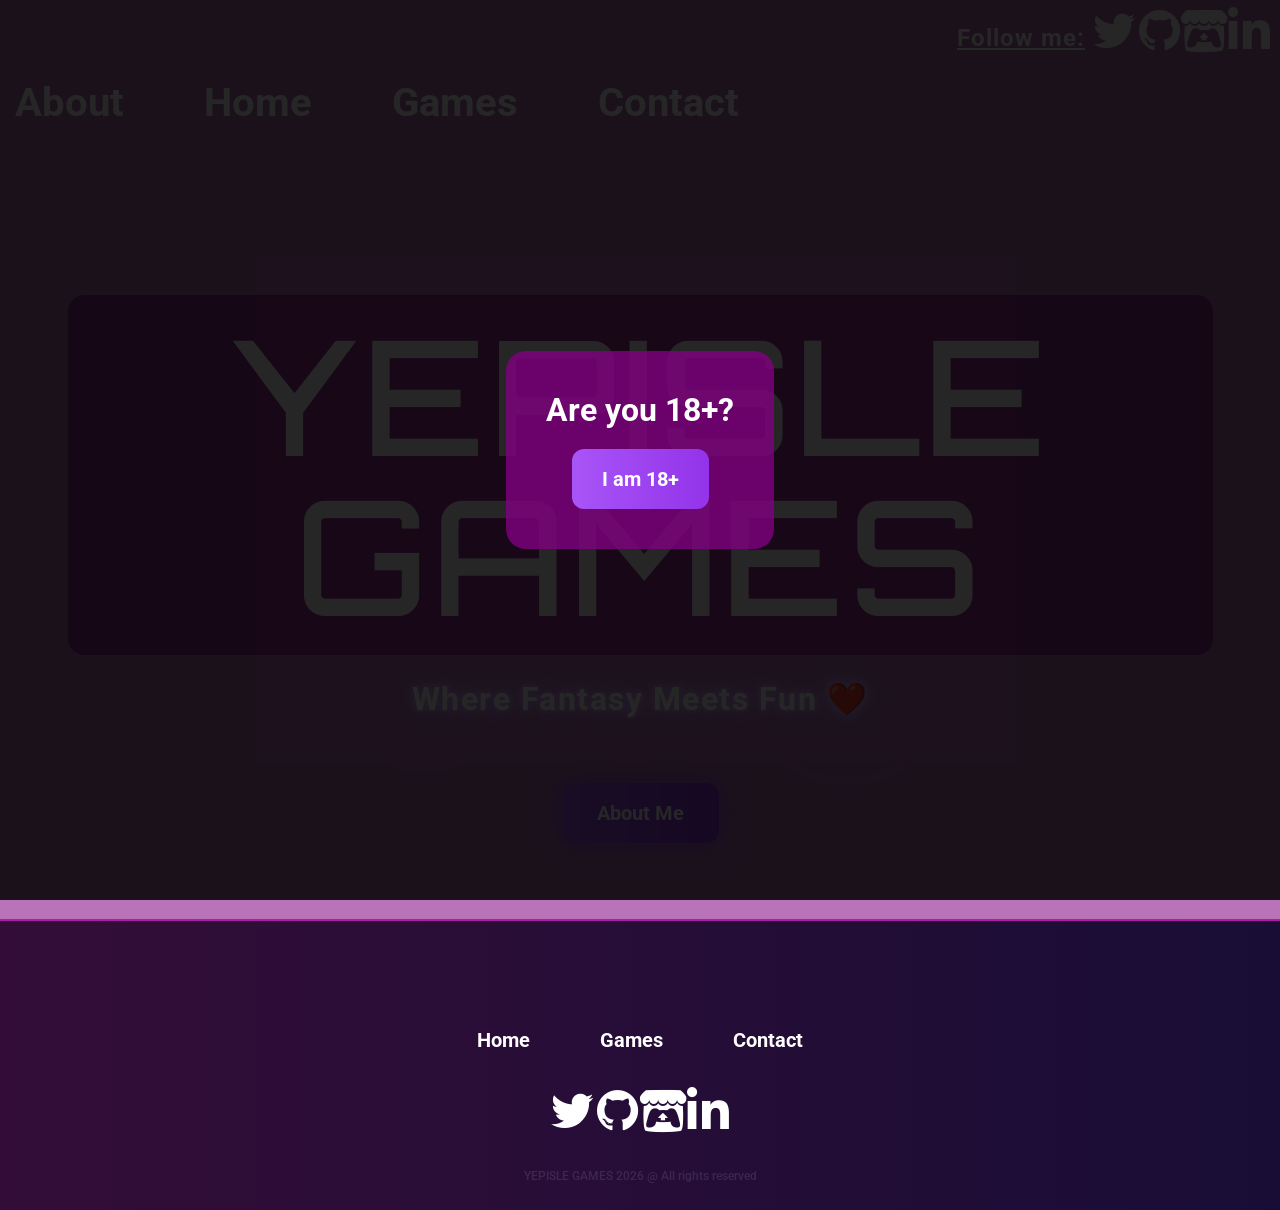
==== commit a525ab1d: "Update index.html" ====
--- a/index.html
+++ b/index.html
@@ -1,4 +1,4 @@
-﻿ <!DOCTYPE html>
+ <!DOCTYPE html>
 <html lang="zxx">
 <head>
 	<title>Yepisle Games</title>
@@ -216,6 +216,43 @@
   backdrop-filter: blur(6px);
   margin-top: 93px;
 }
+
+#ageModal {
+    display: none; /* Başlangıçta gizli */
+    position: fixed;
+    inset: 0;
+    background-color: rgba(0,0,0,0.85);
+    justify-content: center;
+    align-items: center;
+    z-index: 9999;
+   
+}
+
+#ageModalContent {
+    text-align: center;
+    background-color: rgba(128,0,128,0.8);
+    padding: 40px;
+    border-radius: 20px;
+}
+
+#ageText {
+    color: #fff;
+    font-size: 32px;
+    font-weight: bold;
+    margin-bottom: 20px;
+}
+
+#ageButton {
+    padding: 15px 30px;
+    font-size: 20px;
+    font-weight: bold;
+    color: #fff;
+    background: linear-gradient(90deg, #a855f7, #9333ea);
+    border: none;
+    border-radius: 12px;
+    cursor: pointer;
+}
+
 </style>
 
 	<!--[if lt IE 9]>
@@ -225,6 +262,21 @@
 
 </head>
 <body>
+  <!-- 18+ Age Modal -->
+    <!-- 18+ Age Modal -->
+
+     <!-- 18+ Age Modal -->
+    <!-- 18+ Age Modal -->
+   <div id="ageModal">
+    <div id="ageModalContent">
+        <h2 id="ageText">Are you 18+?</h2>
+        <button id="ageButton">I am 18+</button>
+    </div>
+   </div>
+
+
+
+
 	<!-- Page Preloder -->
 	<div id="preloder">
 		<div class="loader"></div>
@@ -360,4 +412,34 @@
 	<script src="js/main.js"></script>
 
 	</body>
-</html>+    <script>
+    document.addEventListener('DOMContentLoaded', () => {
+      const ageModal = document.getElementById('ageModal');
+       const ageText = document.getElementById('ageText');
+       const ageButton = document.getElementById('ageButton');
+
+    // Eğer daha önce onaylandıysa açma
+    if (localStorage.getItem('ageVerified') === 'true') return;
+
+    // Dil kontrolü
+    const userLang = navigator.language || navigator.userLanguage;
+    if (userLang.startsWith('tr')) {
+        ageText.textContent = '18 yaşından büyük müsünüz? KUCUKSENIZ SAYFAYI KAPATIN';
+        ageButton.textContent = '18 YAS USTUYUM';
+    } else {
+        ageText.textContent = 'Are you 18+?';
+        ageButton.textContent = 'I am 18+';
+    }
+
+    // Modalı göster
+    ageModal.style.display = 'flex';
+
+    // Buton tıklaması
+    ageButton.addEventListener('click', () => {
+        localStorage.setItem('ageVerified', 'true');
+        ageModal.style.display = 'none';
+    });
+});
+</script>
+   
+</html>
